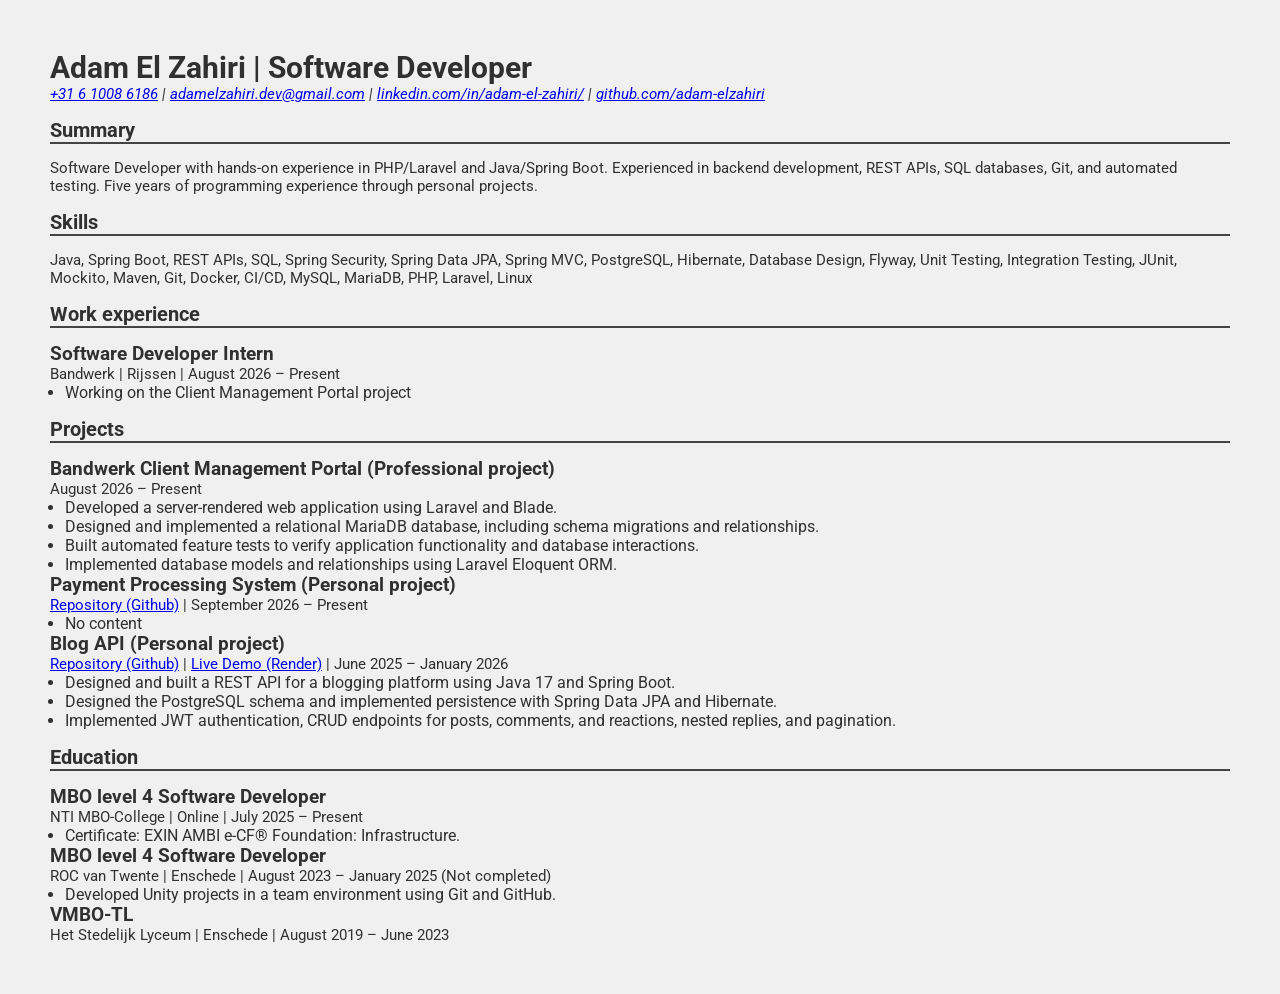
==== cv-en.html @ 27141ca2 "Remove unnecessary skill 'OpenAPI'" ====
<!DOCTYPE html>
<html lang="en">
<head>
    <meta charset="UTF-8">
    <meta name="viewport" content="width=device-width, initial-scale=1.0">
    <link rel="stylesheet" type="text/css" href="/resume_style.css">
    <title>Adam El Zahiri CV English</title>

    <link href="https://fonts.googleapis.com/css2?family=National+Park:wght@200..800&family=Roboto:ital,wght@0,100..900;1,100..900&family=Special+Gothic+Condensed+One&display=swap" rel="stylesheet">
</head>
<body>
    <header>
        <h1>Adam El Zahiri | Software Developer</h1>
        <address>
            <p>
                <a href="tel:+31610086186">+31 6 1008 6186</a> | 
                <a href="mailto:adamelzahiri.dev@gmail.com">adamelzahiri.dev@gmail.com</a> | 
                <a href="https://www.linkedin.com/in/adam-el-zahiri/">linkedin.com/in/adam-el-zahiri/</a> | 
                <a href="https://github.com/adam-elzahiri">github.com/adam-elzahiri</a>
            </p>
        </address>
    </header>

    <section>
        <h2>Summary</h2>
        <p>Software Developer with hands-on experience in PHP/Laravel and Java/Spring Boot. Experienced in backend development, REST APIs, SQL databases, Git, and automated testing. Five years of programming experience through personal projects.</p>
    </section>

    <section>
        <h2>Skills</h2>

        <p>
            Java,
            Spring Boot,
            REST APIs,
            SQL,
            Spring Security,
            Spring Data JPA,
            Spring MVC,
            PostgreSQL,
            Hibernate,
            Database Design,
            Flyway,
            Unit Testing,
            Integration Testing,
            JUnit,
            Mockito,
            Maven,
            Git,
            Docker,
            CI/CD,
            MySQL,
            MariaDB,
            PHP,
            Laravel,
            Linux
        </p>
    </section>

    <section>
        <h2>Work experience</h2>
        <div>
            <h3>Software Developer Intern</h3>
            <p>Bandwerk | Rijssen | August 2026 – Present</p>
            <ul>
                <li>Working on the Client Management Portal project</li>
            </ul>
        </div>
    </section>

    <section>
        <h2>Projects</h2>
        
        <div>
            <h3>Bandwerk Client Management Portal (Professional project)</h3>
            <p>
                August 2026 – Present
            </p>
            <ul>
                <li>Developed a server-rendered web application using Laravel and Blade.</li>
                <li>Designed and implemented a relational MariaDB database, including schema migrations and relationships.</li>
                <li>Built automated feature tests to verify application functionality and database interactions.</li>
                <li>Implemented database models and relationships using Laravel Eloquent ORM.</li>
            </ul>
        </div>

        <div>
            <h3>Payment Processing System (Personal project)</h3>
            <p>
                <a href="https://github.com/adam-elzahiri/payment-processing-platform">Repository (Github)</a>
                | September 2026 – Present
            </p>
            <ul>
                <li>No content</li>
            </ul>
        </div>
        
        <div>
            <h3>Blog API (Personal project)</h3>
            <p>
                <a href="https://github.com/adam-elzahiri/blog-api">Repository (Github)</a>
                | <a href="https://blogapi-demo-frontend.onrender.com/">Live Demo (Render)</a>
                | June 2025 – January 2026
            </p>
            <ul>
                <li>Designed and built a REST API for a blogging platform using Java 17 and Spring Boot.</li>
                <li>Designed the PostgreSQL schema and implemented persistence with Spring Data JPA and Hibernate.</li>
                <li>Implemented JWT authentication, CRUD endpoints for posts, comments, and reactions, nested replies, and pagination.</li>
            </ul>
        </div>

    </section>

    <section>
        <h2>Education</h2>
        
        <div>
            <h3>MBO level 4 Software Developer</h3>
            <p>NTI MBO-College | Online | July 2025 – Present</p>
            <ul>
                <li>Certificate: EXIN AMBI e-CF® Foundation: Infrastructure.</li>
            </ul>
        </div>

        <div>
            <h3>MBO level 4 Software Developer</h3>
            <p>ROC van Twente | Enschede | August 2023 – January 2025 (Not completed)</p>
            <ul>
                <li>Developed Unity projects in a team environment using Git and GitHub.</li>
            </ul>
        </div>

        <div>
            <h3>VMBO-TL</h3>
            <p>Het Stedelijk Lyceum | Enschede | August 2019 – June 2023</p>
        </div>

    </section>
    
    <script>
        document.addEventListener("DOMContentLoaded", function () {
            const links = document.querySelectorAll("a[href^='http']");
            links.forEach(link => {
                link.setAttribute("target", "_blank");
                link.setAttribute("rel", "noopener noreferrer");
            });
        });
    </script>
</body>
</html>
---- resume_style.css ----
* {
    margin: 0;
    padding: 0;
}

body {
    padding: 50px;
    font-family: roboto, sans-serif;
    color: #303030;
    background-color: #f0f0f0;
}

h1 {
    font-size: 30px;
}

h2 {
    font-size: 20px;
    border-bottom: 2px solid #444444;
    margin-top: 15px;
    margin-bottom: 15px;
}

p {
    font-size: 15px;
}

/* entry */
.entry {
    display: flex;
    justify-content: space-between;
    margin-bottom: 10px;
}

.description {
    width: 85%;
}

.date {
    width: 30%;
    text-align: right;
    font-weight: bold;
}

ul, .education_description {
    padding-left: 15px;
}
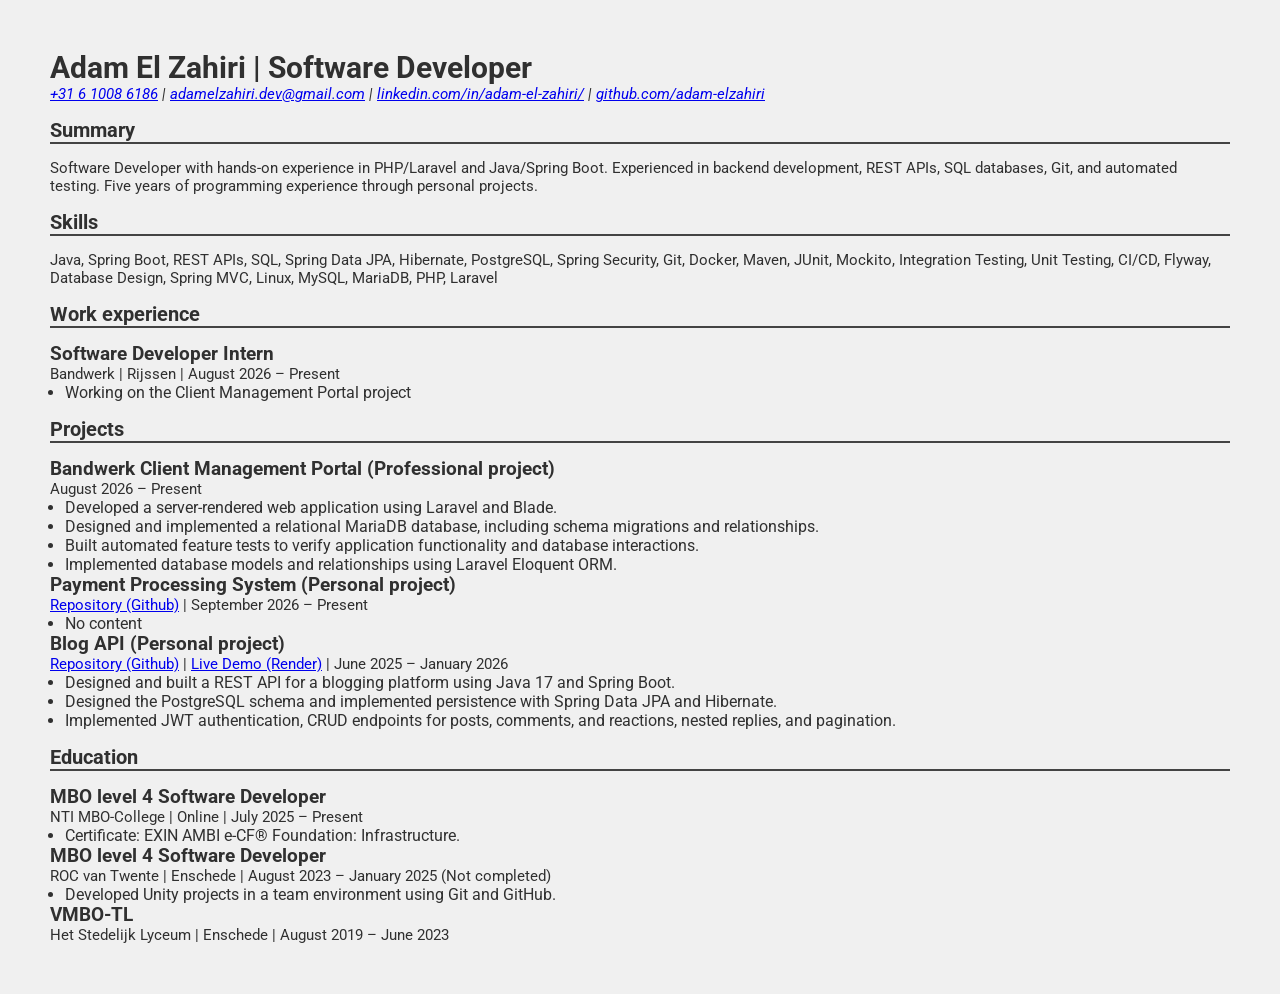
==== commit 05840897: "Update skills order" ====
--- a/cv-en.html
+++ b/cv-en.html
@@ -34,26 +34,26 @@
             Spring Boot,
             REST APIs,
             SQL,
+            Spring Data JPA,
+            Hibernate,
+            PostgreSQL,
             Spring Security,
-            Spring Data JPA,
-            Spring MVC,
-            PostgreSQL,
-            Hibernate,
-            Database Design,
-            Flyway,
-            Unit Testing,
-            Integration Testing,
+            Git,
+            Docker,
+            Maven,
             JUnit,
             Mockito,
-            Maven,
-            Git,
-            Docker,
+            Integration Testing,
+            Unit Testing,
             CI/CD,
+            Flyway,
+            Database Design,
+            Spring MVC,
+            Linux,
             MySQL,
             MariaDB,
             PHP,
-            Laravel,
-            Linux
+            Laravel
         </p>
     </section>
 
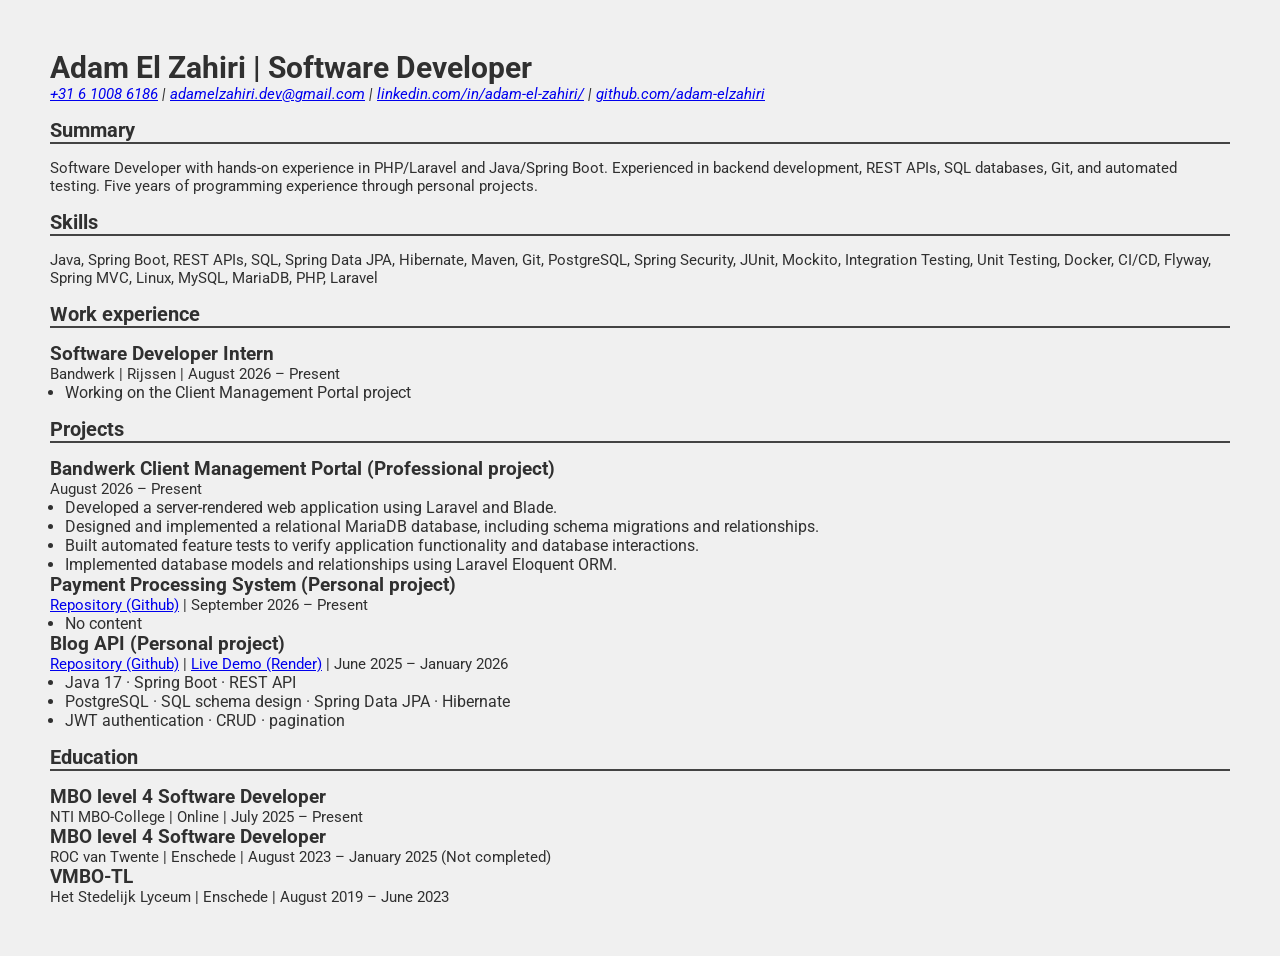
==== commit 529bf86e: "Remove unnecessary content at education" ====
--- a/cv-en.html
+++ b/cv-en.html
@@ -36,18 +36,17 @@
             SQL,
             Spring Data JPA,
             Hibernate,
+            Maven,
+            Git,
             PostgreSQL,
             Spring Security,
-            Git,
-            Docker,
-            Maven,
             JUnit,
             Mockito,
             Integration Testing,
             Unit Testing,
+            Docker,
             CI/CD,
             Flyway,
-            Database Design,
             Spring MVC,
             Linux,
             MySQL,
@@ -103,10 +102,10 @@
                 | June 2025 – January 2026
             </p>
             <ul>
-                <li>Designed and built a REST API for a blogging platform using Java 17 and Spring Boot.</li>
-                <li>Designed the PostgreSQL schema and implemented persistence with Spring Data JPA and Hibernate.</li>
-                <li>Implemented JWT authentication, CRUD endpoints for posts, comments, and reactions, nested replies, and pagination.</li>
-            </ul>
+  <li>Java 17 · Spring Boot · REST API</li>
+  <li>PostgreSQL · SQL schema design · Spring Data JPA · Hibernate</li>
+  <li>JWT authentication · CRUD · pagination</li>
+</ul>
         </div>
 
     </section>
@@ -117,17 +116,11 @@
         <div>
             <h3>MBO level 4 Software Developer</h3>
             <p>NTI MBO-College | Online | July 2025 – Present</p>
-            <ul>
-                <li>Certificate: EXIN AMBI e-CF® Foundation: Infrastructure.</li>
-            </ul>
         </div>
 
         <div>
             <h3>MBO level 4 Software Developer</h3>
             <p>ROC van Twente | Enschede | August 2023 – January 2025 (Not completed)</p>
-            <ul>
-                <li>Developed Unity projects in a team environment using Git and GitHub.</li>
-            </ul>
         </div>
 
         <div>
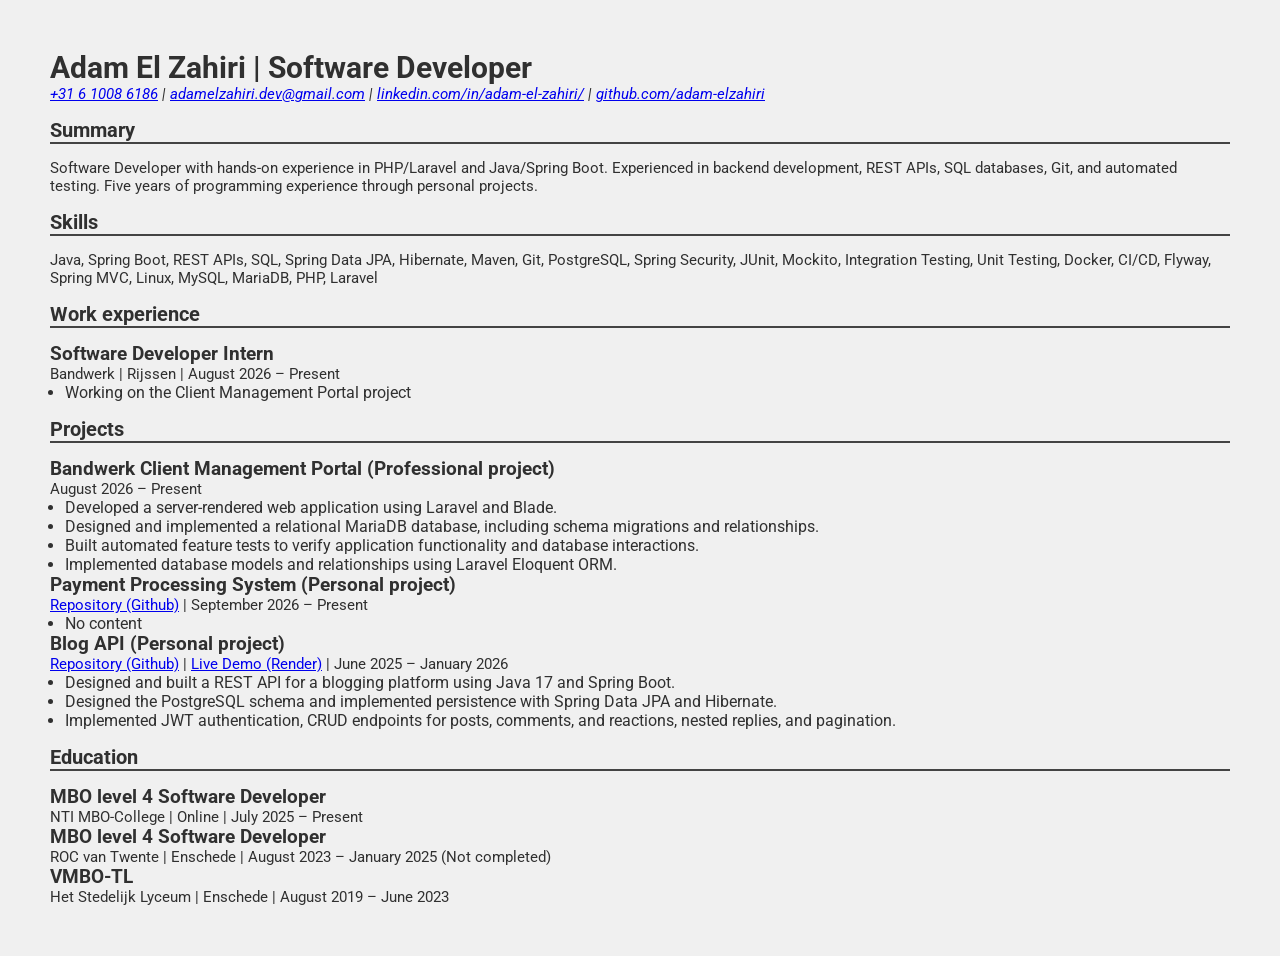
==== commit cc95c671: "a" ====
--- a/cv-en.html
+++ b/cv-en.html
@@ -102,10 +102,10 @@
                 | June 2025 – January 2026
             </p>
             <ul>
-  <li>Java 17 · Spring Boot · REST API</li>
-  <li>PostgreSQL · SQL schema design · Spring Data JPA · Hibernate</li>
-  <li>JWT authentication · CRUD · pagination</li>
-</ul>
+                <li>Designed and built a REST API for a blogging platform using Java 17 and Spring Boot.</li>
+                <li>Designed the PostgreSQL schema and implemented persistence with Spring Data JPA and Hibernate.</li>
+                <li>Implemented JWT authentication, CRUD endpoints for posts, comments, and reactions, nested replies, and pagination.</li>
+            </ul>
         </div>
 
     </section>
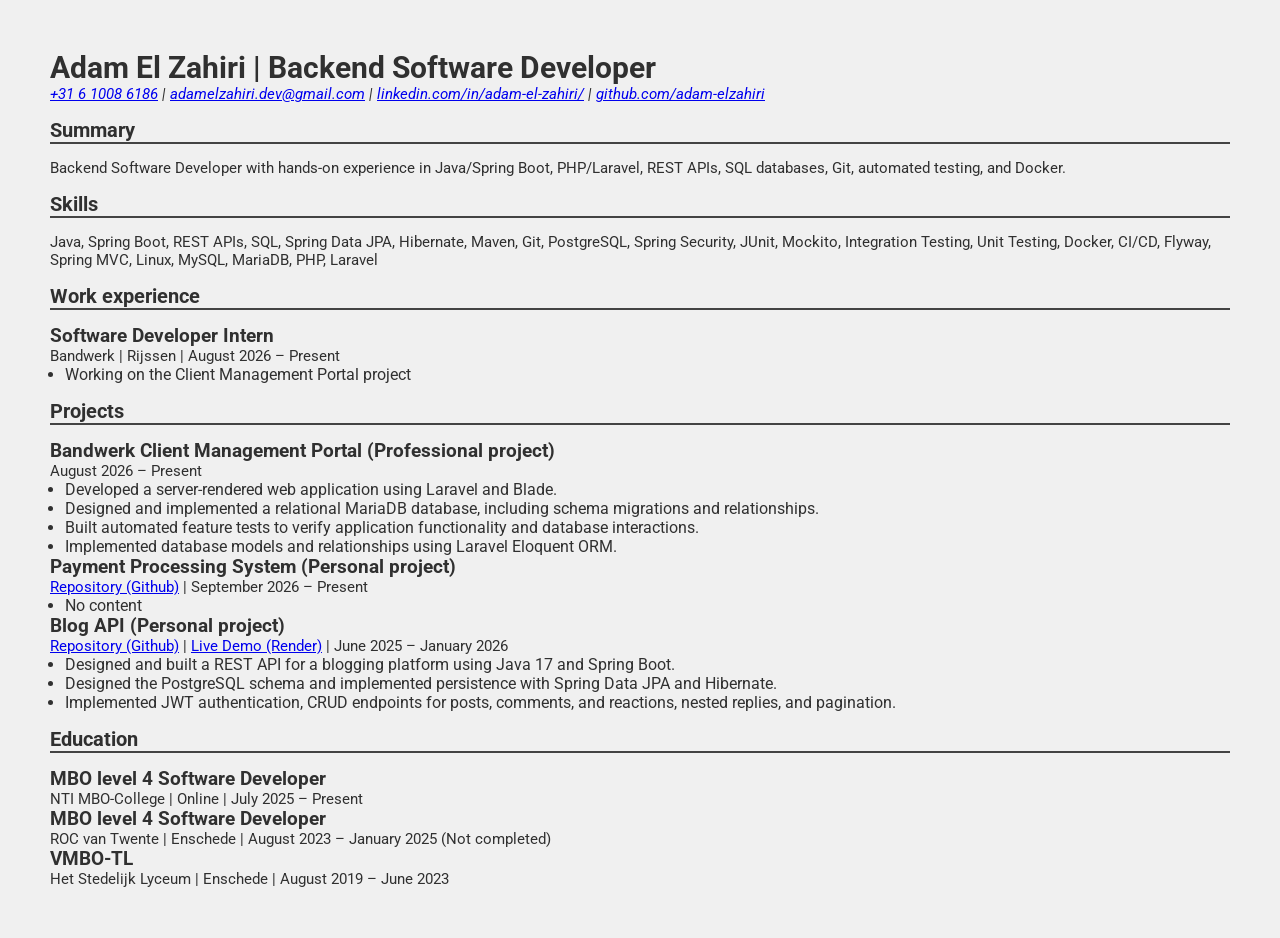
==== commit b1984aa6: "Update summary and title" ====
--- a/cv-en.html
+++ b/cv-en.html
@@ -10,7 +10,7 @@
 </head>
 <body>
     <header>
-        <h1>Adam El Zahiri | Software Developer</h1>
+        <h1>Adam El Zahiri | Backend Software Developer</h1>
         <address>
             <p>
                 <a href="tel:+31610086186">+31 6 1008 6186</a> | 
@@ -23,7 +23,7 @@
 
     <section>
         <h2>Summary</h2>
-        <p>Software Developer with hands-on experience in PHP/Laravel and Java/Spring Boot. Experienced in backend development, REST APIs, SQL databases, Git, and automated testing. Five years of programming experience through personal projects.</p>
+        <p>Backend Software Developer with hands-on experience in Java/Spring Boot, PHP/Laravel, REST APIs, SQL databases, Git, automated testing, and Docker.</p>
     </section>
 
     <section>
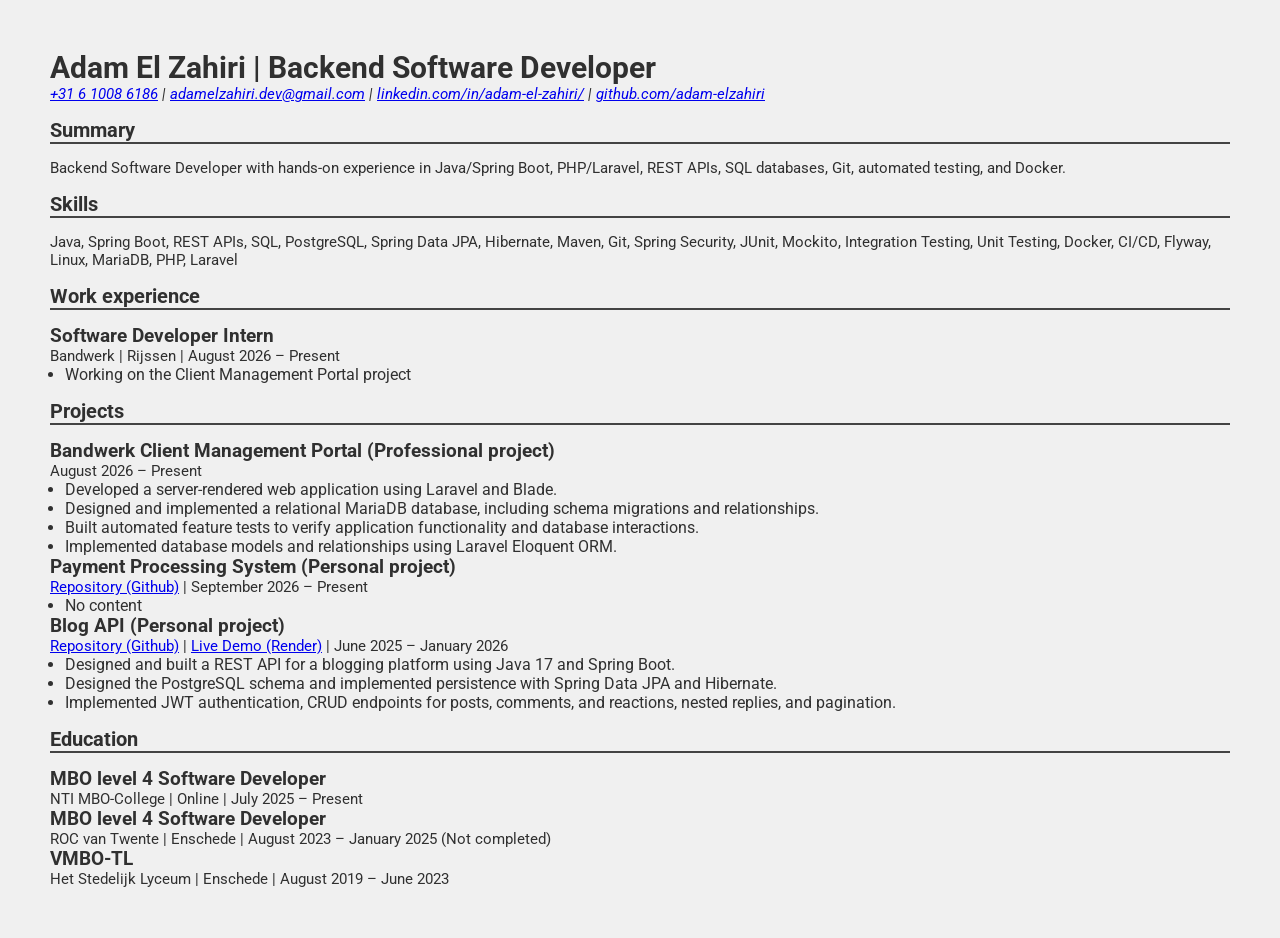
==== commit 82846018: "Remove unnecessary skill items" ====
--- a/cv-en.html
+++ b/cv-en.html
@@ -34,11 +34,11 @@
             Spring Boot,
             REST APIs,
             SQL,
+            PostgreSQL,
             Spring Data JPA,
             Hibernate,
             Maven,
             Git,
-            PostgreSQL,
             Spring Security,
             JUnit,
             Mockito,
@@ -47,9 +47,7 @@
             Docker,
             CI/CD,
             Flyway,
-            Spring MVC,
             Linux,
-            MySQL,
             MariaDB,
             PHP,
             Laravel
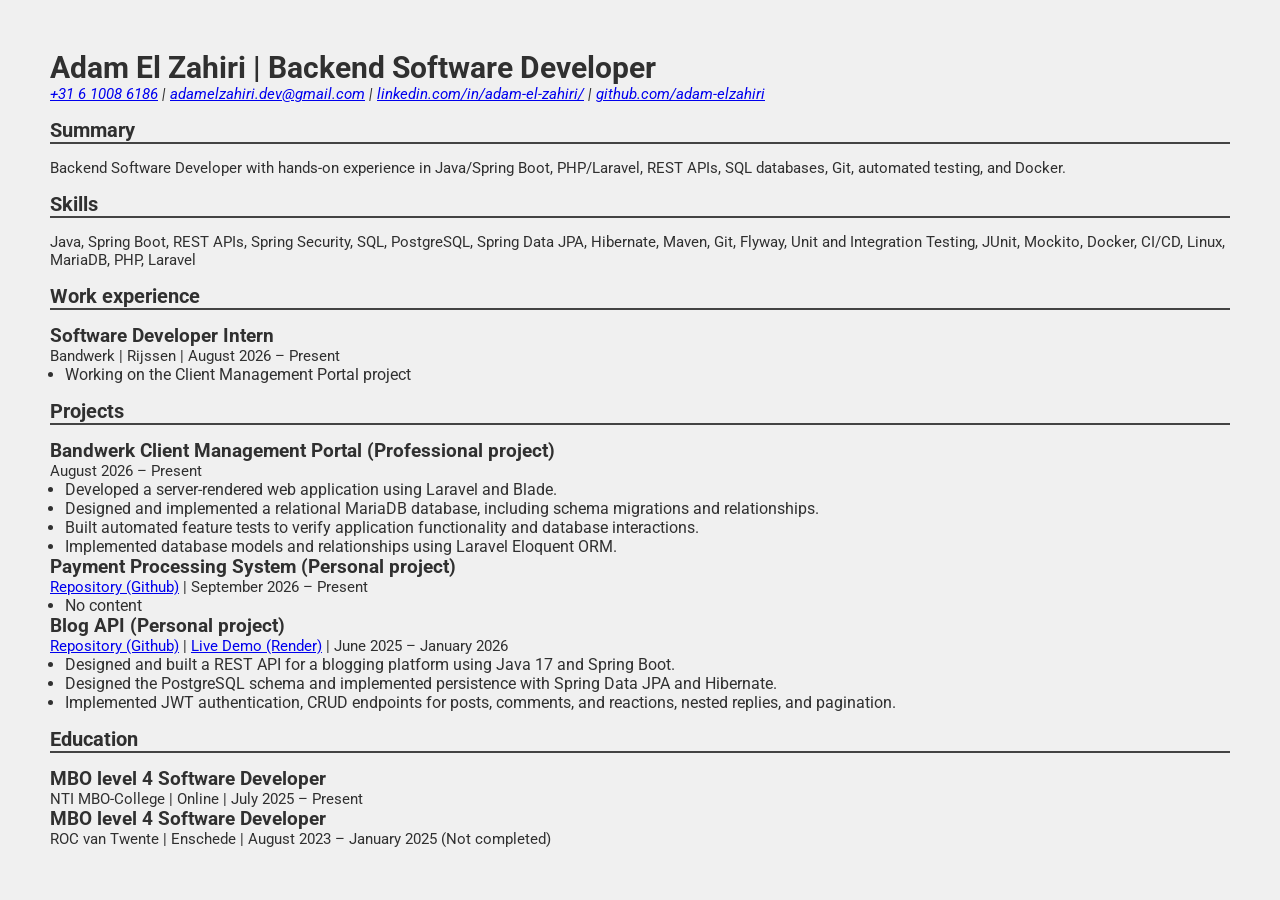
==== commit 3388faaf: "Remove unnecessary education item" ====
--- a/cv-en.html
+++ b/cv-en.html
@@ -33,20 +33,19 @@
             Java,
             Spring Boot,
             REST APIs,
+            Spring Security,
             SQL,
             PostgreSQL,
             Spring Data JPA,
             Hibernate,
             Maven,
             Git,
-            Spring Security,
+            Flyway,
+            Unit and Integration Testing,
             JUnit,
             Mockito,
-            Integration Testing,
-            Unit Testing,
             Docker,
             CI/CD,
-            Flyway,
             Linux,
             MariaDB,
             PHP,
@@ -121,11 +120,6 @@
             <p>ROC van Twente | Enschede | August 2023 – January 2025 (Not completed)</p>
         </div>
 
-        <div>
-            <h3>VMBO-TL</h3>
-            <p>Het Stedelijk Lyceum | Enschede | August 2019 – June 2023</p>
-        </div>
-
     </section>
     
     <script>
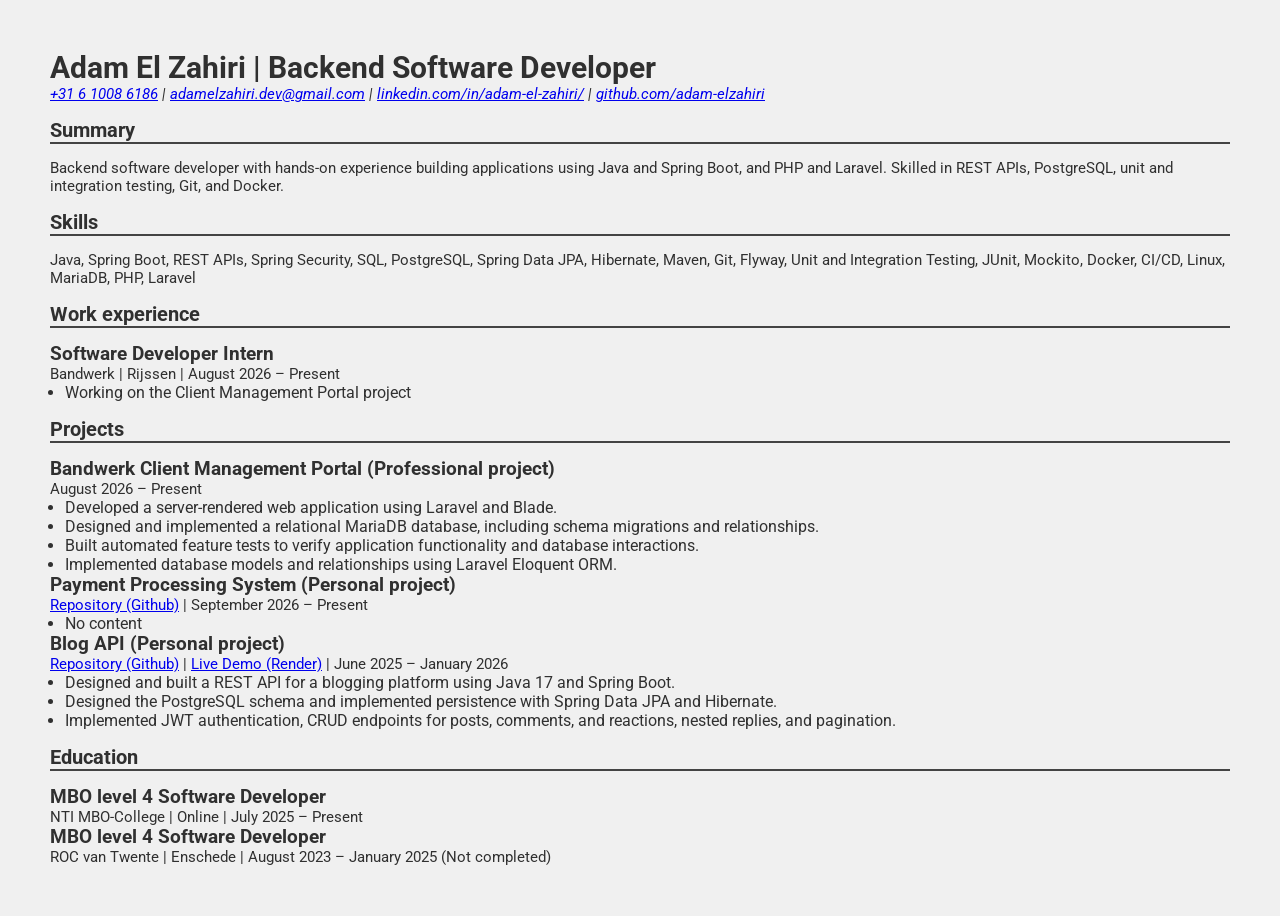
==== commit bdb1c930: "Update summary" ====
--- a/cv-en.html
+++ b/cv-en.html
@@ -23,7 +23,7 @@
 
     <section>
         <h2>Summary</h2>
-        <p>Backend Software Developer with hands-on experience in Java/Spring Boot, PHP/Laravel, REST APIs, SQL databases, Git, automated testing, and Docker.</p>
+        <p>Backend software developer with hands-on experience building applications using Java and Spring Boot, and PHP and Laravel. Skilled in REST APIs, PostgreSQL, unit and integration testing, Git, and Docker.</p>
     </section>
 
     <section>
